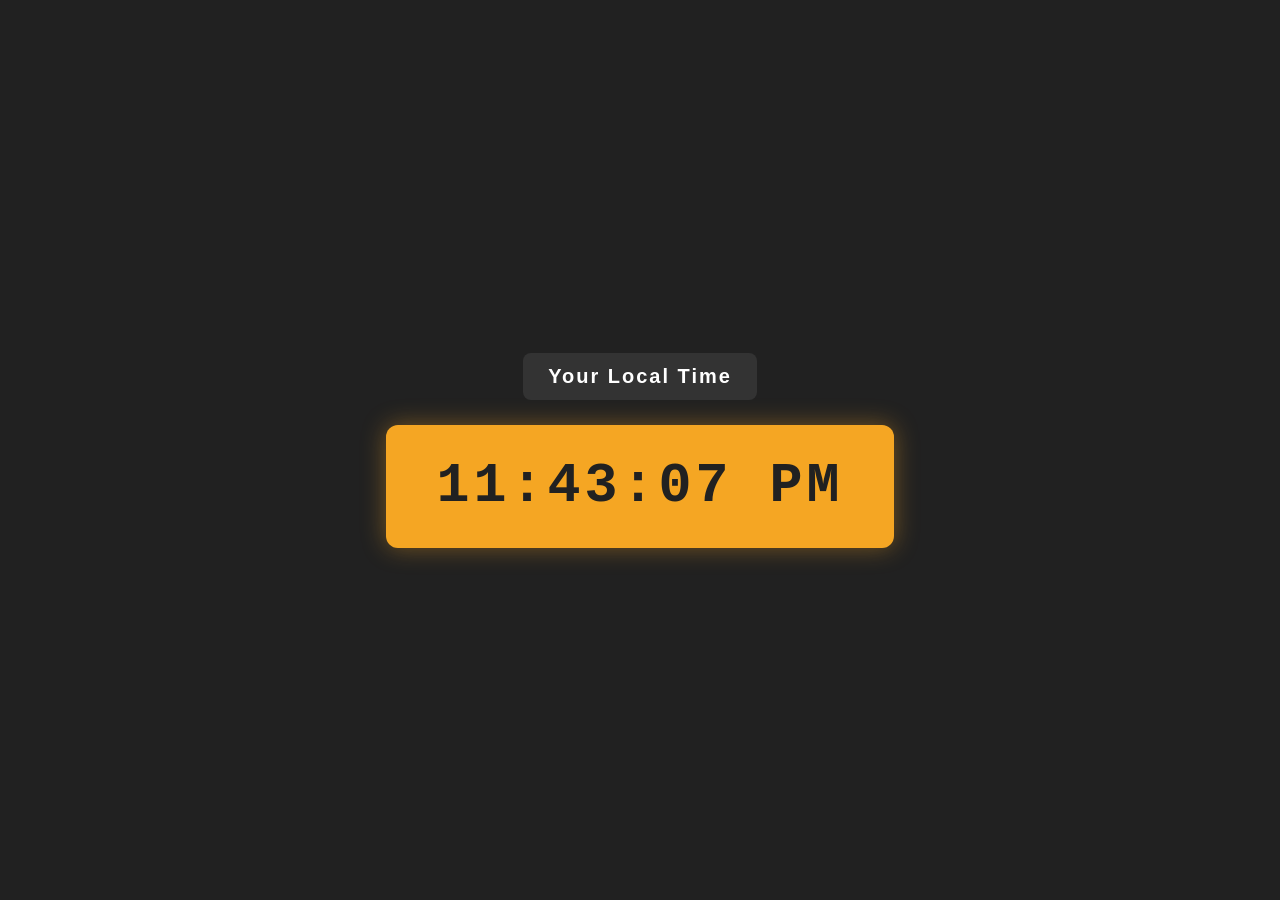
==== 03_DIgital Clock/index.html @ e508a935 "feat: build Digital Clock structure with HTML" ====
<!DOCTYPE html>
<html lang="en">
<head>
    <meta charset="UTF-8">
    <meta name="viewport" content="width=device-width, initial-scale=1.0">
    <title>Document</title>
    <link rel="stylesheet" href="style.css" ></link>
</head>
<body>
    <div class="center">
        <div class="banner"><span>Your Local Time</span></div>
        <div id="clock"></div>
    </div>
</body>
<script src="script.js"></script>
</html>
---- 03_DIgital Clock/style.css ----
* {
    margin: 0;
    padding: 0;
    box-sizing: border-box;
}

body {
    height: 100vh;
    background-color: #212121;
    font-family: Arial, Helvetica, sans-serif;
    display: flex;
    justify-content: center;
    align-items: center;
}

.center {
    text-align: center;
}

.banner {
    margin-bottom: 25px;
}

.banner span {
    display: inline-block;
    color: #ffffff;
    background-color: #333333;
    padding: 12px 25px;
    border-radius: 8px;
    font-size: 20px;
    font-weight: 600;
    letter-spacing: 2px;
}

#clock {
    background-color: #f5a623;
    color: #212121;
    padding: 30px 50px;
    border-radius: 12px;
    font-size: 55px;
    font-weight: bold;
    font-family: 'Courier New', monospace;
    letter-spacing: 4px;
    box-shadow: 0 0 25px rgba(245, 166, 35, 0.4);
    min-width: 320px;
}

@media (max-width: 480px) {
    #clock {
        font-size: 38px;
        padding: 25px 30px;
        min-width: 280px;
    }

    .banner span {
        font-size: 17px;
    }
}
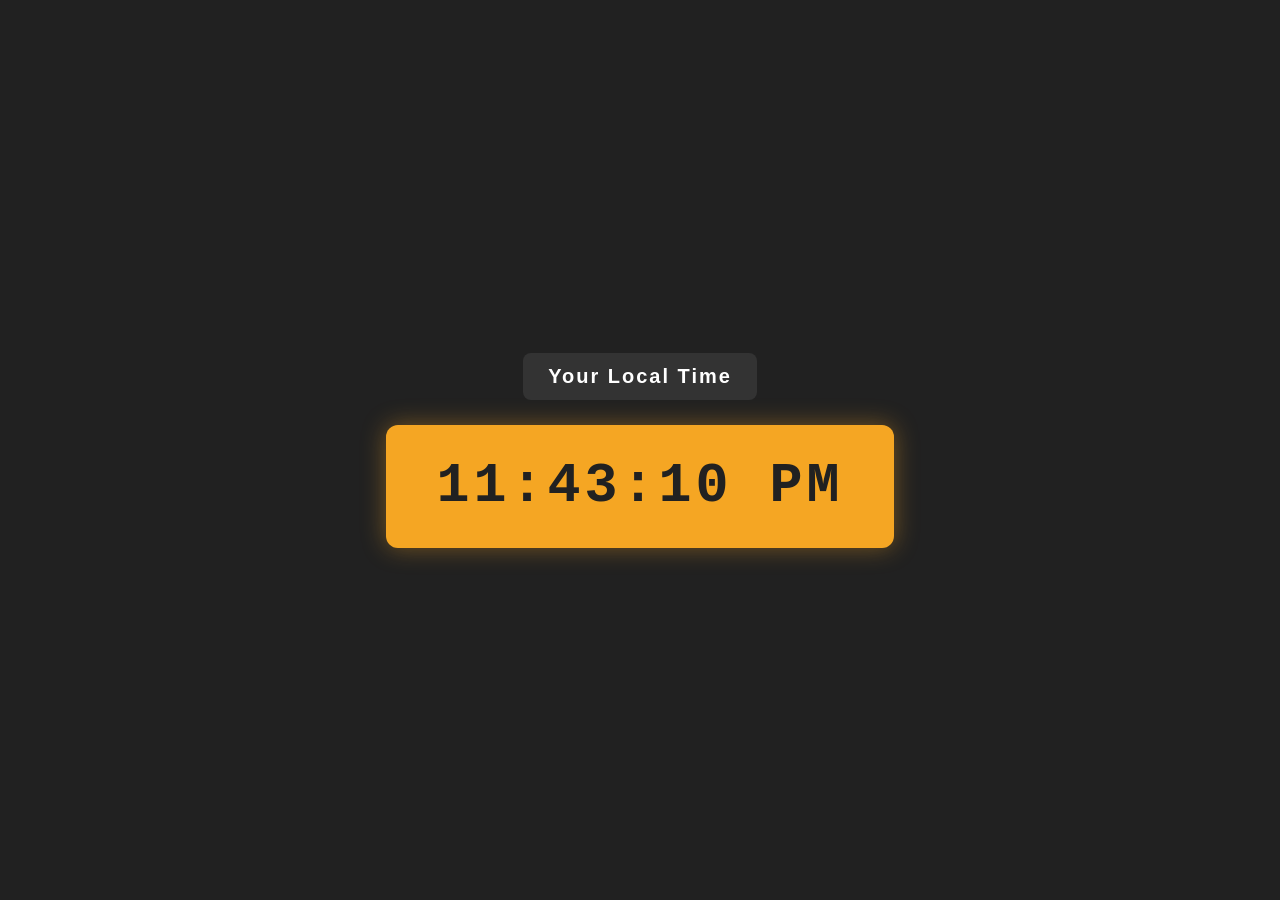
==== commit 3ab39769: "chore: update text content and minor details across projects" ====
--- a/03_DIgital Clock/index.html
+++ b/03_DIgital Clock/index.html
@@ -3,7 +3,7 @@
 <head>
     <meta charset="UTF-8">
     <meta name="viewport" content="width=device-width, initial-scale=1.0">
-    <title>Document</title>
+    <title>Digital Clock</title>
     <link rel="stylesheet" href="style.css" ></link>
 </head>
 <body>
